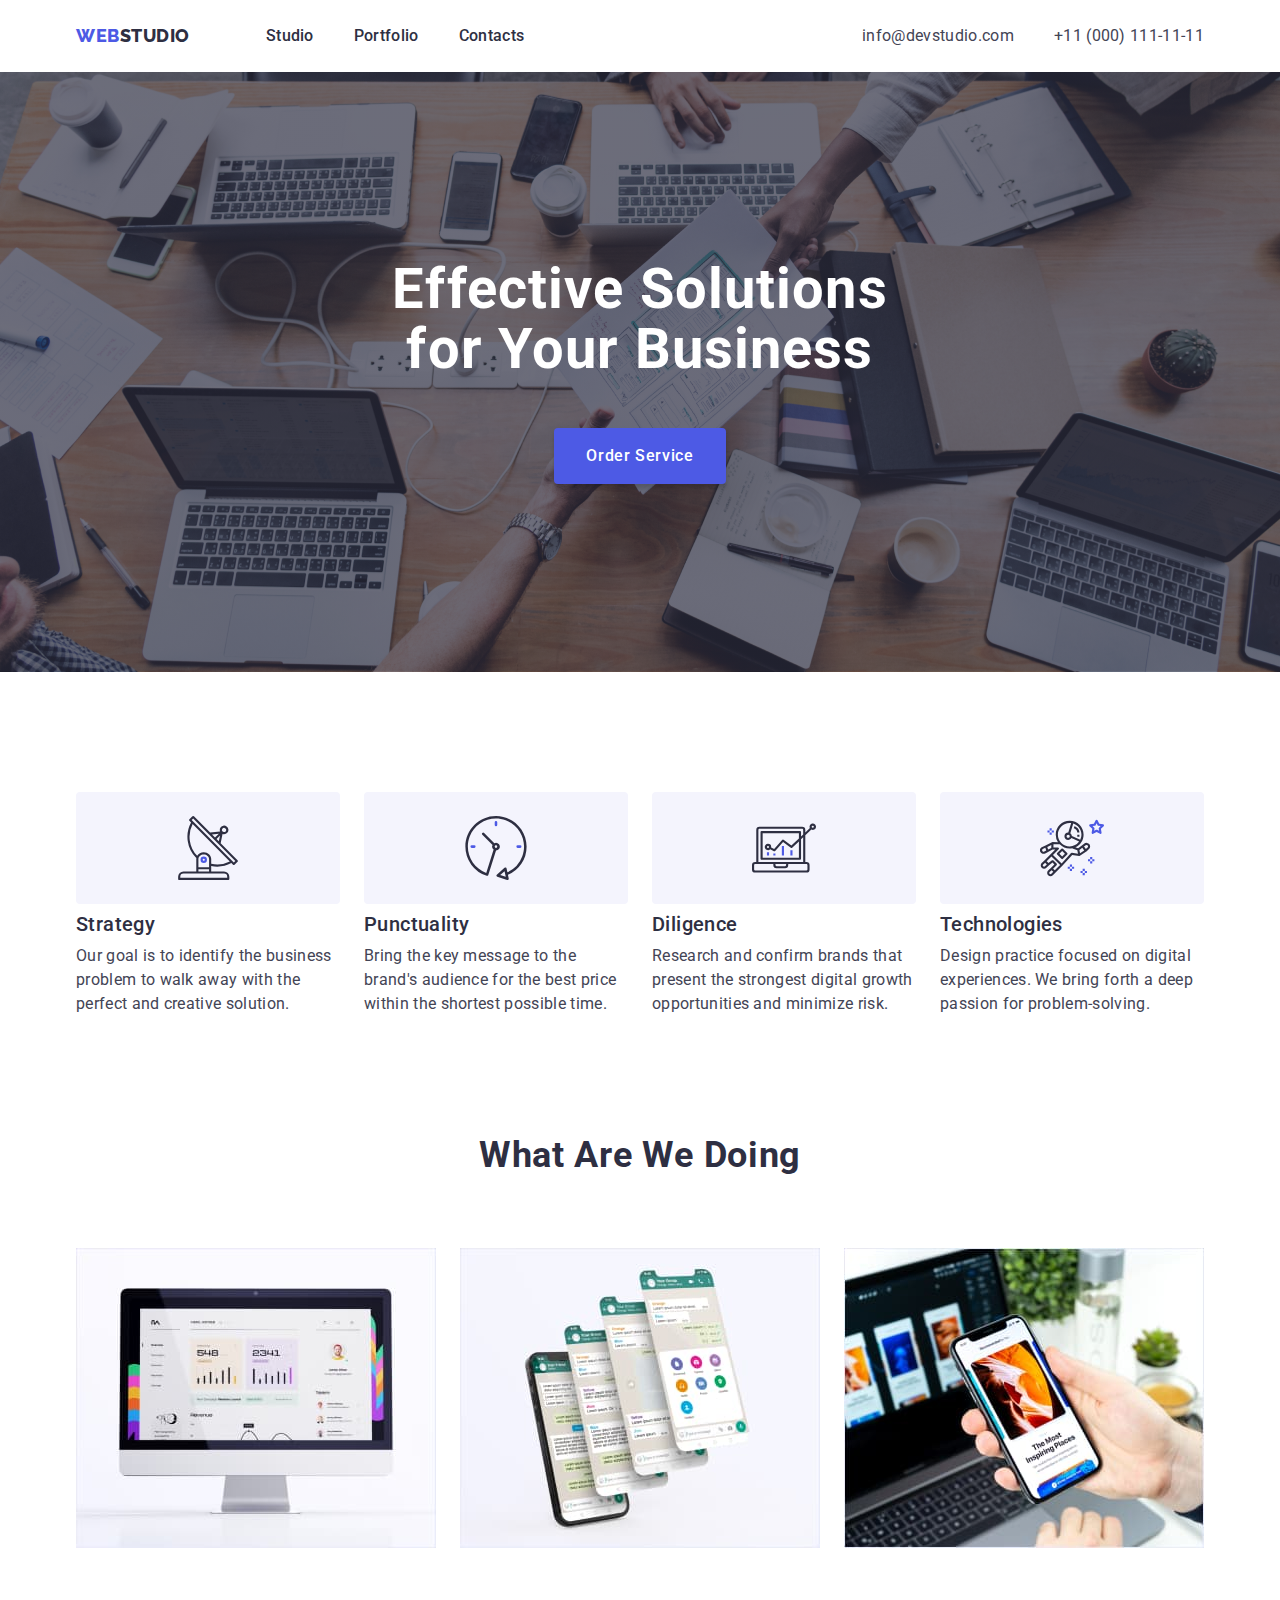
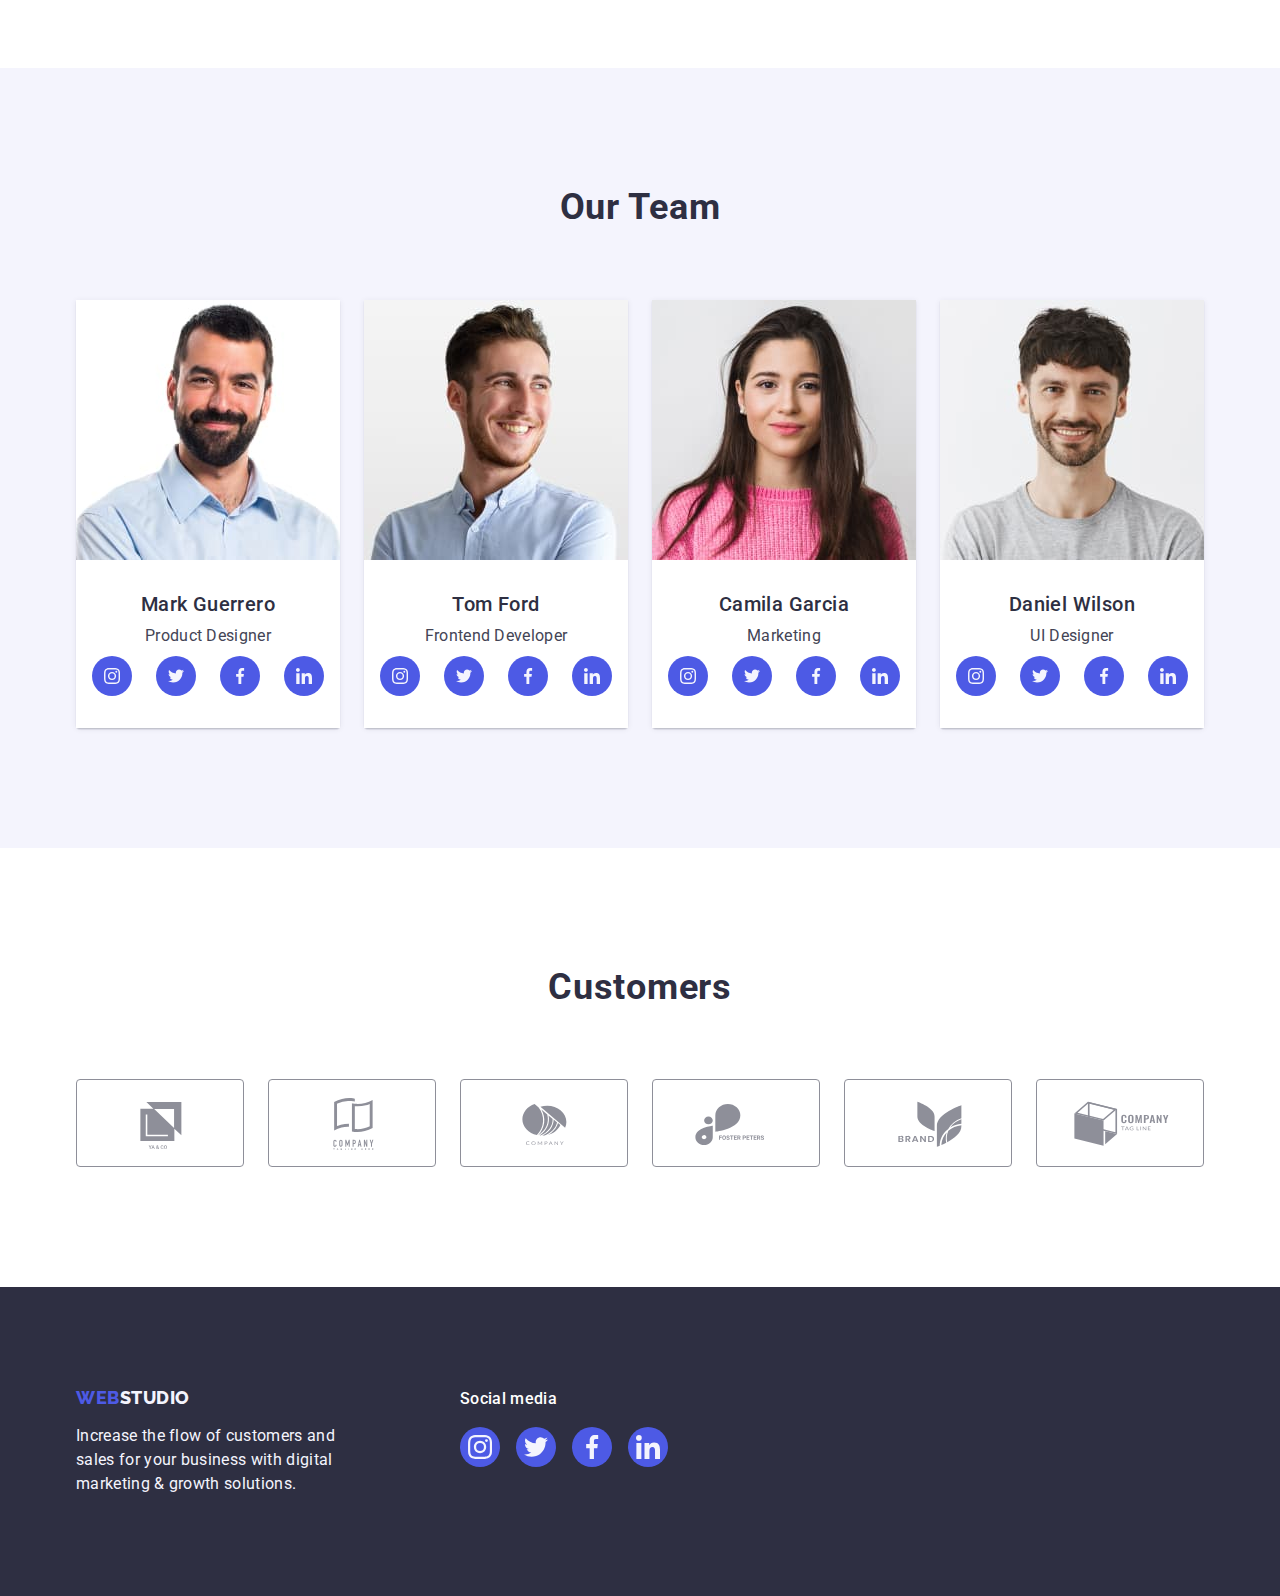
==== index.html @ 46908e69 "Initial commit" ====
<!DOCTYPE html>
<html lang="en">
  <head>
    <meta charset="UTF-8" />
    <meta http-equiv="X-UA-Compatible" content="IE=edge" />
    <meta name="viewport" content="width=device-width, initial-scale=1.0" />
    <!-- Шрифт ROBOTO -->
    <!-- Шрифт Raleway ExtraBold -->
    <link rel="preconnect" href="https://fonts.googleapis.com" />
    <link rel="preconnect" href="https://fonts.gstatic.com" crossorigin />
    <link
      href="https://fonts.googleapis.com/css2?family=Raleway:wght@800&family=Roboto:wght@400;500;700;900&display=swap"
      rel="stylesheet"
    />
    <link
      rel="stylesheet"
      href="https://cdnjs.cloudflare.com/ajax/libs/modern-normalize/1.1.0/modern-normalize.min.css"
    />

    <title>Main Page</Main></title>
    <link rel="stylesheet" href="./css/styles.css" />
  </head>
  <body>
    <!-- Шапка сторінки -->
    <header class="page-header">
      <div class="container header-container">
        <nav class="top-navigation">
          <!-- Логотип -->
          <a class="logo-link-header link" href="./index.html">
            Web<span class="logo-header-studio">Studio</span></a
          >
          <!-- Навігація на інші сторінки -->
          <ul class="menu list">
            <li class="menu-item">
              <a class="menu-link link" href="./index.html">Studio</a>
            </li>
            <li class="menu-item">
              <a class="menu-link link" href="./portfolio.html">Portfolio</a>
            </li>

            <li class="menu-item">
              <a class="menu-link link" href="">Contacts</a>
            </li>
          </ul>
        </nav>

        <address class="contact">
          <ul class="contact-menu list">
            <!-- Посилання на адресу електронної пошти  -->
            <li class="contact-menu-item">
              <a class="contact-menu-link link" href="mailto:info@devstudio.com"
                >info@devstudio.com</a
              >
            </li>
            <!-- Посилання на телефонний номер -->
            <li class="contact-menu-item">
              <a class="contact-menu-link link" href="tel:+110001111111"
                >+11 (000) 111-11-11</a
              >
            </li>
          </ul>
        </address>
      </div>
    </header>
    <!-- Унікальний контент сторінки -->
    <main>
      <!-- Hero з кнопкою -->

      <section class="section-hero">
        <div class="container container-section-hero">
          <h1 class="text-hero container-text-hero">
            Effective Solutions for Your Business
          </h1>

          <button class="modal-btn" type="button">Order Service</button>
        </div>
      </section>

      <!-- Секція 1 чотири абзаци -->

      <section class="section-information section">
        <div class="container container-section-information">
          <h2 class="information-title visually-hidden">Information</h2>
          <!-- Перший абзац -->
          <ul class="information-items list">
            <li class="information-item">
              <div class="container-information-icon">
                <svg
                  class="information-list-icon"
                  aria-label="icon antenna"
                  width="64"
                  height="64"
                >
                  <use href="./images/icons.svg#icon-antenna"></use>
                </svg>
              </div>
              <h3 class="information-subtitle">Strategy</h3>
              <p class="information-subtitle-text">
                Our goal is to identify the business problem to walk away with
                the perfect and creative solution.
              </p>
            </li>

            <!-- Другий абзац -->
            <li class="information-item">
              <div class="container-information-icon">
                <svg
                  class="information-list-icon"
                  aria-label="icon clock"
                  width="64"
                  height="64"
                >
                  <use href="./images/icons.svg#icon-clock"></use>
                </svg>
              </div>
              <h3 class="information-subtitle">Punctuality</h3>
              <p class="information-subtitle-text">
                Bring the key message to the brand's audience for the best price
                within the shortest possible time.
              </p>
            </li>

            <!-- Третій абзац -->
            <li class="information-item">
              <div class="container-information-icon">
                <svg
                  class="information-list-icon"
                  aria-label="icon diagram"
                  width="64"
                  height="64"
                >
                  <use href="./images/icons.svg#icon-diagram"></use>
                </svg>
              </div>
              <h3 class="information-subtitle">Diligence</h3>
              <p class="information-subtitle-text">
                Research and confirm brands that present the strongest digital
                growth opportunities and minimize risk.
              </p>
            </li>

            <!-- Четвертий абзац -->
            <li class="information-item">
              <div class="container-information-icon">
                <svg
                  class="information-list-icon"
                  aria-label="icon astronaut"
                  width="64"
                  height="64"
                >
                  <use href="./images/icons.svg#icon-astronaut"></use>
                </svg>
              </div>
              <h3 class="information-subtitle">Technologies</h3>
              <p class="information-subtitle-text">
                Design practice focused on digital experiences. We bring forth a
                deep passion for problem-solving.
              </p>
            </li>
          </ul>
        </div>
      </section>

      <!-- Секція 2 -->

      <section class="section-work">
        <div class="container container-section-work">
          <h2 class="section-work-title">What are we doing</h2>
          <ul class="work-items list">
            <li class="work-item">
              <img
                class="work-img"
                src="./images/img1.jpg"
                alt="computer monitor"
                width="360"
              />
            </li>
            <li class="work-item">
              <img
                class="work-img"
                src="./images/img2.jpg"
                alt="phone"
                width="360"
              />
            </li>
            <li class="work-item">
              <img
                class="work-img"
                src="./images/img3.jpg"
                alt="phone and computer"
                width="360"
              />
            </li>
          </ul>
        </div>
      </section>

      <!-- Секція 3 -->

      <section class="section-team section">
        <div class="container container-section-team">
          <h2 class="section-team-title">Our Team</h2>
          <ul class="section-team-list list">
            <li class="section-team-item">
              <img
                class="section-team-img"
                src="./images/mark_guerrero.jpg"
                alt="Mark Guerrero"
                width="264"
              />
              <div class="container-text-team">
                <h3 class="section-team-subtitle">Mark Guerrero</h3>
                <p class="section-team-text">Product Designer</p>
                <ul class="social-list">
                  <li class="social-list-item list">
                    <a href="" class="social-list-link">
                      <svg
                        class="social-list-icon"
                        width="16"
                        height="16"
                        aria-label="icon Instagram"
                      >
                        <use href="./images/icons.svg#icon-instagram"></use>
                      </svg>
                    </a>
                  </li>
                  <li class="social-list-item list">
                    <a href="" class="social-list-link">
                      <svg
                        class="social-list-icon"
                        width="16"
                        height="16"
                        aria-label="icon twitter"
                      >
                        <use href="./images/icons.svg#icon-twitter"></use>
                      </svg>
                    </a>
                  </li>
                  <li class="social-list-item list">
                    <a href="" class="social-list-link">
                      <svg
                        class="social-list-icon"
                        width="16"
                        height="16"
                        aria-label="icon facebook"
                      >
                        <use href="./images/icons.svg#icon-facebook"></use>
                      </svg>
                    </a>
                  </li>
                  <li class="social-list-item list">
                    <a href="" class="social-list-link">
                      <svg
                        class="social-list-icon"
                        width="16"
                        height="16"
                        aria-label="icon linkedin"
                      >
                        <use href="./images/icons.svg#icon-linkedin"></use>
                      </svg>
                    </a>
                  </li>
                </ul>
              </div>
            </li>
            <li class="section-team-item">
              <img
                class="section-team-img"
                src="./images/tom_ford.jpg"
                alt="Tom Ford"
                width="264"
              />
              <div class="container-text-team">
                <h3 class="section-team-subtitle">Tom Ford</h3>
                <p class="section-team-text">Frontend Developer</p>
                <ul class="social-list">
                  <li class="social-list-item list">
                    <a href="" class="social-list-link">
                      <svg
                        class="social-list-icon"
                        width="16"
                        height="16"
                        aria-label="icon Instagram"
                      >
                        <use href="./images/icons.svg#icon-instagram"></use>
                      </svg>
                    </a>
                  </li>
                  <li class="social-list-item list">
                    <a href="" class="social-list-link">
                      <svg
                        class="social-list-icon"
                        width="16"
                        height="16"
                        aria-label="icon twitter"
                      >
                        <use href="./images/icons.svg#icon-twitter"></use>
                      </svg>
                    </a>
                  </li>
                  <li class="social-list-item list">
                    <a href="" class="social-list-link">
                      <svg
                        class="social-list-icon"
                        width="16"
                        height="16"
                        aria-label="icon facebook"
                      >
                        <use href="./images/icons.svg#icon-facebook"></use>
                      </svg>
                    </a>
                  </li>
                  <li class="social-list-item list">
                    <a href="" class="social-list-link">
                      <svg
                        class="social-list-icon"
                        width="16"
                        height="16"
                        aria-label="icon linkedin"
                      >
                        <use href="./images/icons.svg#icon-linkedin"></use>
                      </svg>
                    </a>
                  </li>
                </ul>
              </div>
            </li>
            <li class="section-team-item">
              <img
                class="section-team-img"
                src="./images/camila_garcia.jpg"
                alt="Camila Garcia"
                width="264"
              />
              <div class="container-text-team">
                <h3 class="section-team-subtitle">Camila Garcia</h3>
                <p class="section-team-text">Marketing</p>
                <ul class="social-list">
                  <li class="social-list-item list">
                    <a href="" class="social-list-link">
                      <svg
                        class="social-list-icon"
                        width="16"
                        height="16"
                        aria-label="icon Instagram"
                      >
                        <use href="./images/icons.svg#icon-instagram"></use>
                      </svg>
                    </a>
                  </li>
                  <li class="social-list-item list">
                    <a href="" class="social-list-link">
                      <svg
                        class="social-list-icon"
                        width="16"
                        height="16"
                        aria-label="icon twitter"
                      >
                        <use href="./images/icons.svg#icon-twitter"></use>
                      </svg>
                    </a>
                  </li>
                  <li class="social-list-item list">
                    <a href="" class="social-list-link">
                      <svg
                        class="social-list-icon"
                        aria-label="icon facebook"
                        width="16"
                        height="16"
                      >
                        <use href="./images/icons.svg#icon-facebook"></use>
                      </svg>
                    </a>
                  </li>
                  <li class="social-list-item list">
                    <a href="" class="social-list-link">
                      <svg
                        class="social-list-icon"
                        width="16"
                        height="16"
                        aria-label="icon linkedin"
                      >
                        <use href="./images/icons.svg#icon-linkedin"></use>
                      </svg>
                    </a>
                  </li>
                </ul>
              </div>
            </li>
            <li class="section-team-item">
              <img
                class="section-team-img"
                src="./images/daniel_wilson.jpg"
                alt="Daniel Wilson"
                width="264"
              />
              <div class="container-text-team">
                <h3 class="section-team-subtitle">Daniel Wilson</h3>
                <p class="section-team-text">UI Designer</p>
                <ul class="social-list">
                  <li class="social-list-item list">
                    <a href="" class="social-list-link">
                      <svg
                        class="social-list-icon"
                        width="16"
                        height="16"
                        aria-label="icon Instagram"
                      >
                        <use href="./images/icons.svg#icon-instagram"></use>
                      </svg>
                    </a>
                  </li>
                  <li class="social-list-item list">
                    <a href="" class="social-list-link">
                      <svg
                        class="social-list-icon"
                        width="16"
                        height="16"
                        aria-label="icon twitter"
                      >
                        <use href="./images/icons.svg#icon-twitter"></use>
                      </svg>
                    </a>
                  </li>
                  <li class="social-list-item list">
                    <a href="" class="social-list-link">
                      <svg
                        class="social-list-icon"
                        width="16"
                        height="16"
                        aria-label="icon facebook"
                      >
                        <use href="./images/icons.svg#icon-facebook"></use>
                      </svg>
                    </a>
                  </li>
                  <li class="social-list-item list">
                    <a href="" class="social-list-link">
                      <svg
                        class="social-list-icon"
                        width="16"
                        height="16"
                        aria-label="icon linkedin"
                      >
                        <use href="./images/icons.svg#icon-linkedin"></use>
                      </svg>
                    </a>
                  </li>
                </ul>
              </div>
            </li>
          </ul>
        </div>
      </section>

      <!-- Секція 4 -->

      <section class="section-customers section">
        <div class="container container-customers">
          <h2 class="customers-title">Customers</h2>
          <ul class="customers-list list">
            <li class="customers-item">
              <a href="" class="customers-list-link">
                <svg
                  class="customers-list-icon"
                  aria-label="icon logo-one"
                  width="104"
                  height="56"
                >
                  <use href="./images/icons.svg#icon-logo_one"></use>
                </svg>
              </a>
            </li>
            <li class="customers-item">
              <a href="" class="customers-list-link">
                <svg
                  class="customers-list-icon"
                  aria-label="icon logo-two"
                  width="104"
                  height="56"
                >
                  <use href="./images/icons.svg#icon-logo-_two"></use>
                </svg>
              </a>
            </li>
            <li class="customers-item">
              <a href="" class="customers-list-link">
                <svg
                  class="customers-list-icon"
                  aria-label="icon logo_three"
                  width="104"
                  height="56"
                >
                  <use href="./images/icons.svg#icon-logo_three"></use>
                </svg>
              </a>
            </li>
            <li class="customers-item">
              <a href="" class="customers-list-link">
                <svg
                  class="customers-list-icon"
                  aria-label="icon logo_four"
                  width="104"
                  height="56"
                >
                  <use href="./images/icons.svg#icon-logo_four"></use>
                </svg>
              </a>
            </li>
            <li class="customers-item">
              <a href="" class="customers-list-link">
                <svg
                  class="customers-list-icon"
                  aria-label="icon logo_five"
                  width="104"
                  height="56"
                >
                  <use href="./images/icons.svg#icon-logo_five"></use>
                </svg>
              </a>
            </li>
            <li class="customers-item">
              <a href="" class="customers-list-link">
                <svg
                  class="customers-list-icon"
                  aria-label="icon logo_three"
                  width="104"
                  height="56"
                >
                  <use href="./images/icons.svg#icon-logo_six"></use>
                </svg>
              </a>
            </li>
          </ul>
        </div>
      </section>
    </main>

    <!-- Підвал сторінки -->
    <footer class="page-footer">
      <div class="container container-two-footer">
        <div class="container-footer">
          <a class="logo-link-footer link" href="./index.html">
            Web<span class="logo-footer-studio">Studio</span></a
          >
          <p class="footer-text">
            Increase the flow of customers and sales for your business with
            digital marketing & growth solutions.
          </p>
        </div>
        <div class="container-medial">
          <p class="media-title">Social media</p>
          <ul class="media-list">
            <li class="social-list-item list">
              <a href="" class="media-list-link">
                <svg
                  class="media-list-icon"
                  aria-label="icon Instagram"
                  width="24"
                  height="24"
                >
                  <use href="./images/icons.svg#icon-instagram"></use>
                </svg>
              </a>
            </li>
            <li class="social-list-item list">
              <a href="" class="media-list-link">
                <svg
                  class="media-list-icon"
                  aria-label="icon twitter"
                  width="24"
                  height="24"
                >
                  <use href="./images/icons.svg#icon-twitter"></use>
                </svg>
              </a>
            </li>
            <li class="social-list-item list">
              <a href="" class="media-list-link">
                <svg
                  class="media-list-icon"
                  aria-label="icon facebook"
                  width="24"
                  height="24"
                >
                  <use href="./images/icons.svg#icon-facebook"></use>
                </svg>
              </a>
            </li>
            <li class="social-list-item list">
              <a href="" class="media-list-link">
                <svg
                  class="media-list-icon"
                  aria-label="icon linkedin"
                  width="24"
                  height="24"
                >
                  <use href="./images/icons.svg#icon-linkedin"></use>
                </svg>
              </a>
            </li>
          </ul>
        </div>
      </div>
    </footer>
  </body>
</html>
---- css/styles.css ----
:root {
    --primary-font: font-family: 'Roboto', sans-serif;
    --secondary-font: font-family: 'Raleway', sans-serif;
    /* hero */
    --primery-text-color-theme-dark: #FFFFFF;
    /* footer */
    --secondary-text-color-theme-dark: #F4F4FD;

    --primery-text-color-theme-light: #2E2F42;
    --secondary-text-color-theme-light: #434455;
    --accent-color: #404BBF;
}

body {
    font-family: 'Roboto', sans-serif;
    color: #434455;
    background-color: #FFFFFF;
}

.list {
    list-style: none;
}

.link {
    text-decoration: none;
}


h1,
h2,
h3,
h4,
p {
    margin-top: 0;
    margin-bottom: 0;
}

ul,
ol {
    margin-top: 0;
    margin-bottom: 0;
    padding-left: 0;
}

img {
    display: block;
    max-width: 100%;
    height: auto;
}

.container {
    width: 1158px;
    margin-left: auto;
    margin-right: auto;
    padding-left: 15px;
    padding-right: 15px;
}

.section {
    padding-top: 120px;
    padding-bottom: 120px;
}

/* прихований заголовок */
.visually-hidden {
    position: absolute;
    width: 1px;
    height: 1px;
    margin: -1px;
    border: 0;
    padding: 0;
    white-space: nowrap;
    clip-path: inset(100%);
    clip: rect(0 0 0 0);
    overflow: hidden;
}

/* Header */
/* LOGO */

.page-header {

    box-shadow: 0px 2px 1px rgba(46, 47, 66, 0.08), 0px 1px 1px rgba(46, 47, 66, 0.16), 0px 1px 6px rgba(46, 47, 66, 0.08);

}

.header-container {
    display: flex;
    align-items: center;



}

.logo-link-header {
    font-family: "Raleway", sans-serif;
    font-style: normal;
    font-weight: 800;
    font-size: 18px;
    line-height: 1.17;
    letter-spacing: 0.03em;
    text-transform: uppercase;
    color: #4D5AE5;

    margin-right: 76px;
}

.logo-header-studio {

    color: #2E2F42;
}

/* Navigation */
.top-navigation {
    display: flex;
    align-items: center;

}

.menu {
    display: flex;
    align-items: center;
    gap: 40px;
}

.menu-item {}



.menu-link {
    font-style: normal;
    font-weight: 500;
    font-size: 16px;
    line-height: 1.5;
    letter-spacing: 0.02em;
    color: var(--primery-text-color-theme-light);

    display: block;
    padding-top: 24px;
    padding-bottom: 24px;




}

.menu-link:hover,
.menu-link:focus {
    color: var(--accent-color);
}

/* CONTACT */


.contact {
    font-style: normal;
    margin-left: auto;

}

.contact-menu {
    display: flex;
    align-items: center;
    gap: 40px;



}

.contact-menu-link {
    font-style: normal;
    font-weight: 400;
    font-size: 16px;
    line-height: 1.5;
    letter-spacing: 0.02em;
    color: var(--secondary-text-color-theme-light);




}

.contact-menu-link:hover,
.contact-menu-link:focus {
    color: var(--accent-color);
}

/* Main */
/* Hero */

.section-hero {
    background-color: #2E2F42;
    padding-top: 188px;
    padding-bottom: 188px;
    margin: 0 auto;

    max-width: 1440px;
    background-image: linear-gradient(rgb(46, 47, 66, 0.7), rgb(46, 47, 66, 0.7)), url(../images/Hero/img-name.jpg);
    background-repeat: no-repeat;
    background-position: 50% 50%;
    background-size: cover;
}

.container-section-hero {
    display: flex;
    align-items: center;
    flex-direction: column;


}

.container-text-hero {
    max-width: 496px;
    margin-bottom: 48px;
}






.text-hero {
    font-style: normal;
    font-weight: 700;
    font-size: 56px;
    line-height: 1.07;
    text-align: center;
    letter-spacing: 0.02em;
    color: var(--primery-text-color-theme-dark);
}

.modal-btn {
    min-width: 169px;
    height: 56px;
    padding: 16px 32px;
    border-radius: 4px;
    border: none;
    font-family: var(--primary-font);
    font-style: normal;
    font-weight: 500;
    font-size: 16px;
    line-height: 1.5;
    letter-spacing: 0.04em;
    color: var(--primery-text-color-theme-dark);
    cursor: pointer;
    box-shadow: 0px 4px 4px rgba(0, 0, 0, 0.15);
    display: block;
    background-color: #4d5ae5;

}

.modal-btn:hover,
.modal-btn:focus {
    background-color: var(--accent-color);
}

/* Section 1 */

.information-title {}

.container-section-information {

    align-items: center;
}

.information-items {
    display: flex;
    gap: 24px;
}



.information-item {
    flex-basis: calc((100% - 72px) / 4);
    width: 264px;

}

.information-subtitle {
    margin-bottom: 8px;

}

.information-title {
    visibility: hidden;
}


/* для всіх абзаців */
.information-subtitle {

    font-style: normal;
    font-weight: 500;
    font-size: 20px;
    line-height: 1.2;
    letter-spacing: 0.02em;
    color: var(--primery-text-color-theme-light);
}

.information-subtitle-text {

    font-style: normal;
    font-weight: 400;
    font-size: 16px;
    line-height: 1.5;
    letter-spacing: 0.02em;

}

/* Icon information */
.container-information-icon {

    display: flex;
    justify-content: center;
    align-items: center;
    background-color: #F4F4FD;
    border-radius: 4px 4px 4px 4px;
    height: 112px;
    margin-bottom: 8px;

}




/* Section 2 */

.section-work {
    padding-bottom: 120px;
}


.container-section-work {}

.work-items {
    display: flex;
    align-items: center;
    gap: 24px;

}

.section-work-title {

    font-style: normal;
    font-weight: 700;
    font-size: 36px;
    line-height: 1.11;
    text-align: center;
    letter-spacing: 0.02em;
    text-transform: capitalize;
    color: var(--primery-text-color-theme-light);


    margin-bottom: 72px;
}

/* Section 3 */

.section-team {
    background-color: #F4F4FD;
}

.container-section-team {
    display: flex;
    align-items: center;
    flex-direction: column;

}




.section-team-list {
    display: flex;
    gap: 24px;

}

.section-team-title {
    font-style: normal;
    font-weight: 700;
    font-size: 36px;
    line-height: 1.11;
    text-align: center;
    letter-spacing: 0.02em;
    text-transform: capitalize;
    color: var(--primery-text-color-theme-light);
    margin-bottom: 72px;

}

.section-team-item {
    width: calc((100% - 72px) / 4);

    border-radius: 0px 0px 4px 4px;
    box-shadow: 0px 1px 6px rgba(46, 47, 66, 0.08), 0px 1px 1px rgba(46, 47, 66, 0.16), 0px 2px 1px rgba(46, 47, 66, 0.08);
}


.container-text-team {
    display: flex;
    text-align: center;
    flex-direction: column;
    padding: 32px 0;
    background-color: #FFFFFF;



}

.section-team-subtitle {

    font-style: normal;
    font-weight: 500;
    font-size: 20px;
    line-height: 1.2;
    letter-spacing: 0.02em;
    color: var(--primery-text-color-theme-light);

    margin-bottom: 8px
}

.section-team-text {
    font-family: var(--primary-font);
    font-style: normal;
    font-weight: 400;
    font-size: 16px;
    line-height: 1.5;
    letter-spacing: 0.02em;

    margin-bottom: 8px;
}

/* ICON TEAM */

.social-list {
    display: flex;
    justify-content: center;
    gap: 24px;
}

.social-list-item {}

.social-list-link {
    display: flex;
    justify-content: center;
    align-items: center;
    width: 40px;
    height: 40px;
    border-radius: 50%;
    background-color: #4D5AE5;

}

.social-list-link:hover,
.social-list-link:focus {

    background-color: #404bbf;

}


.social-list-icon {
    fill: #F4F4FD;

}



/* SECTION 4 */

.section-customers {}



.container-customers {}

.customers-title {
    font-style: normal;
    font-size: 36px;
    line-height: 1.1;
    letter-spacing: 0.02em;
    color: #2E2F42;

    margin-bottom: 72px;
    text-align: center;
}

.customers-list {
    display: flex;
    justify-content: center;
    gap: 24px;
}



.customers-item {
    width: calc((100% - 120px) / 6);

}

.customers-list-link {
    display: flex;
    justify-content: center;
    align-items: center;

    width: 168px;
    height: 88px;

    border-radius: 4px;
    border: 1px solid #8E8F99;
    color: #8e8f99;

}

.customers-list-icon {
    fill: currentColor;
}

.customers-list-link:hover,
.customers-list-link:focus {

    border-color: #404bbf;
    color: #404bbf;

}

/* footer */





.page-footer {
    background-color: #2E2F42;
    padding-top: 100px;
    padding-bottom: 100px;


}

.container-two-footer {
    display: flex;
    align-items: baseline;
}


.container-footer {
    margin-right: 120px;
}

.logo-link-footer {
    display: inline-block;


    font-family: "Raleway", sans-serif;
    font-style: normal;
    font-weight: 800;
    font-size: 18px;
    line-height: 1.17;
    letter-spacing: 0.03em;
    text-transform: uppercase;
    color: #4D5AE5;
    margin-bottom: 16px;




}

.logo-footer-studio {

    color: #F4F4FD;
}




.footer-text {
    /* font-family: var(--primary-font); */
    font-style: normal;
    font-weight: 400;
    font-size: 16px;
    line-height: 1.5;
    letter-spacing: 0.02em;
    color: var(--secondary-text-color-theme-dark);

    max-width: 264px
}

/* Другий div container */

.container-medial {}

.media-title {
    font-weight: 500;
    font-size: 16px;
    line-height: 1.5;
    letter-spacing: 0.02em;
    color: #FFFFFF;


    margin-bottom: 16px;
}

.media-list {
    display: flex;
    gap: 16px;

}

.media-list-link {
    display: flex;
    justify-content: center;
    align-items: center;
    width: 40px;
    height: 40px;
    border-radius: 50%;
    background-color: #4D5AE5;
}

.media-list-link:hover,
.media-list-link:focus {

    background-color: #31d0aa;
}

.media-list-icon {
    fill: #f4f4fd;
}



/* PORTFOLIO */
/* Main */

/* one list */


.portfolio {
    padding-top: 96px;
    padding-bottom: 120px;
}

.container-portfolio {}



.portfolio-title-list {
    display: flex;
    justify-content: center;
    margin-bottom: 72px;
    gap: 24px;
}





.modal-btn-portfolio {
    font-family: var(--primary-font);
    font-style: normal;
    font-weight: 500;
    font-size: 16px;
    line-height: 1.5;
    letter-spacing: 0.04em;
    color: #4D5AE5;
    background-color: #F4F4FD;
    cursor: pointer;

    display: block;
    border: 1px solid #E7E9FC;
    border-radius: 4px;
    padding: 12px 24px;
}




.modal-btn-portfolio:hover,
.modal-btn-portfolio:focus {
    color: #FFFFFF;
    background-color: var(--accent-color);
    border: 1px solid transparent;

    box-shadow: 0px 3px 1px rgba(0, 0, 0, 0.1), 0px 2px 1px rgba(0, 0, 0, 0.08), 0px 2px 2px rgba(0, 0, 0, 0.12);
}

/* two list */




.portfolio-work-list {
    display: flex;
    flex-wrap: wrap;
    justify-content: center;
    column-gap: 24px;
    row-gap: 48px;

}

.portfolio-work-item {
    width: calc((100% - 48px) / 3);

}

.portfolio-work-link {
    display: block;
}

.portfolio-work-link:hover,
.portfolio-work-link:focus {
    box-shadow: 0px 1px 6px rgba(46, 47, 66, 0.08), 0px 1px 1px rgba(46, 47, 66, 0.16), 0px 2px 1px rgba(46, 47, 66, 0.08);
}

.portfolio-img-text {
    width: 360px;
    flex-direction: column;
    padding: 32px 16px;
    border: 1px solid #E7E9FC;
    border-top: none;

}




.portfolio-work-subject {
    font-style: normal;
    font-weight: 500;
    font-size: 20px;
    line-height: 1.2;
    letter-spacing: 0.02em;
    color: var(--primery-text-color-theme-light);
    margin-bottom: 8px;
}

.portfolio-work-text {
    font-style: normal;
    font-weight: 400;
    font-size: 16px;
    line-height: 1.5;
    letter-spacing: 0.02em;
    color: var(--secondary-text-color-theme-light);

}
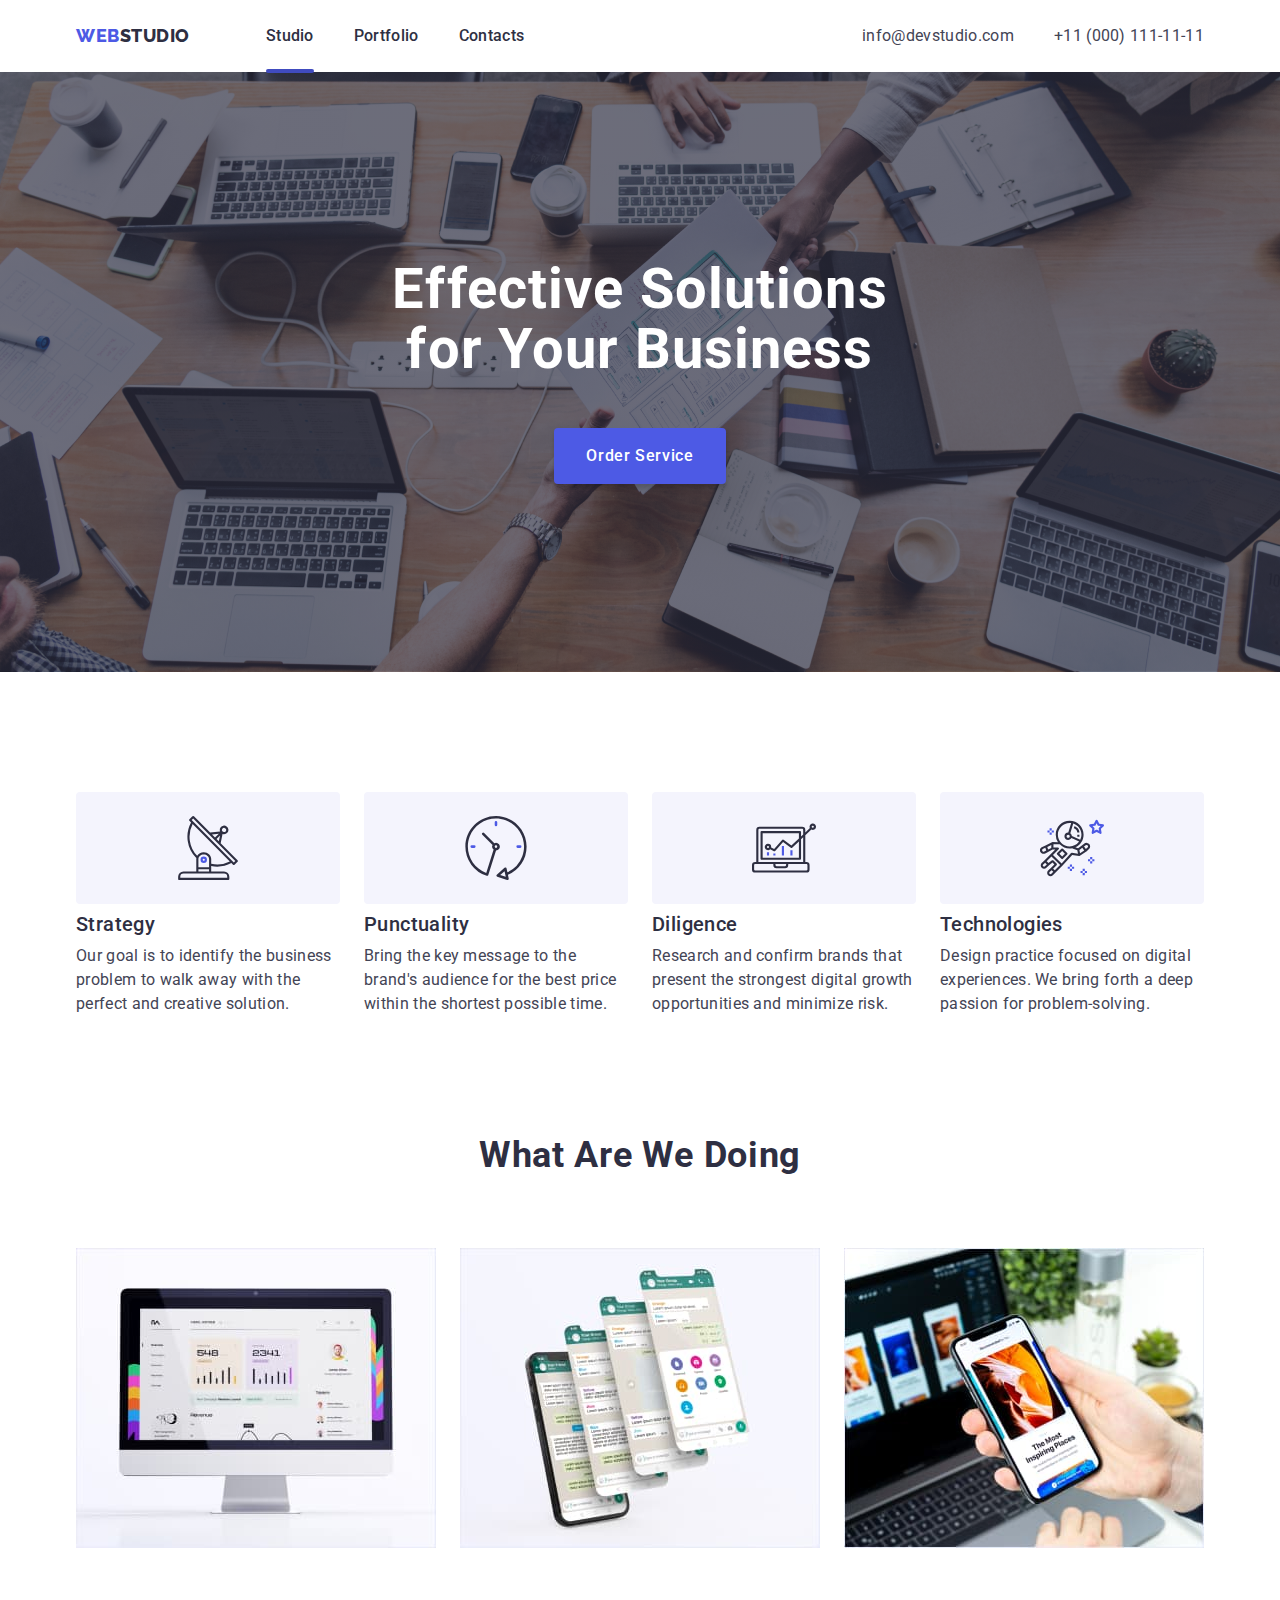
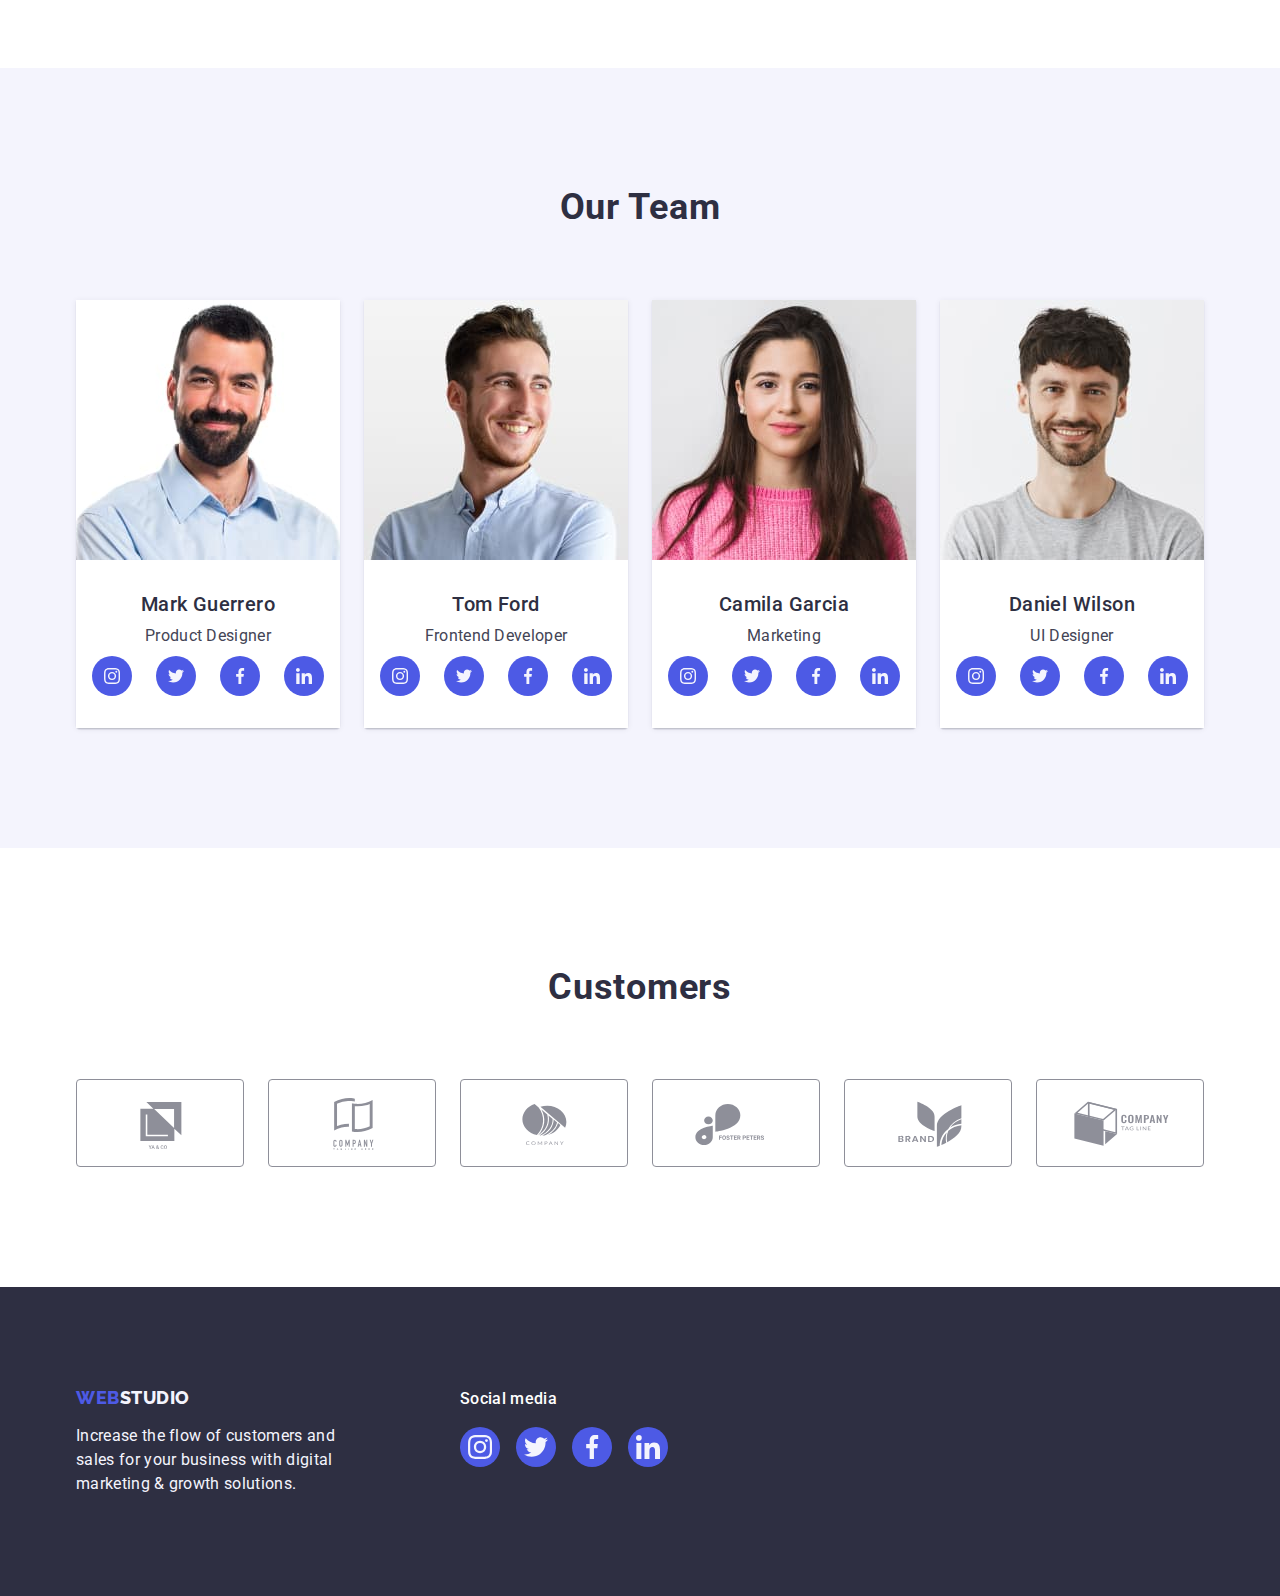
==== commit 90b14559: "vr3" ====
--- a/index.html
+++ b/index.html
@@ -32,7 +32,7 @@
           <!-- Навігація на інші сторінки -->
           <ul class="menu list">
             <li class="menu-item">
-              <a class="menu-link link" href="./index.html">Studio</a>
+              <a class="menu-link link current" href="./index.html">Studio</a>
             </li>
             <li class="menu-item">
               <a class="menu-link link" href="./portfolio.html">Portfolio</a>
@@ -72,7 +72,9 @@
             Effective Solutions for Your Business
           </h1>
 
-          <button class="modal-btn" type="button">Order Service</button>
+          <button class="modal-btn" type="button" data-modal-open>
+            Order Service
+          </button>
         </div>
       </section>
 
@@ -603,5 +605,19 @@
         </div>
       </div>
     </footer>
+
+    <!-- Модальне вікно -->
+
+    <div class="backdrop is-hidden" data-modal>
+      <div class="modal">
+        <button type="button" class="modal-close-btn" data-modal-close>
+          <svg class="modal-close-icon" width="8" height="8">
+            <use href="./images/icons.svg#icon-close-black"></use>
+          </svg>
+        </button>
+      </div>
+    </div>
+
+    <script src="./js/modal.js"></script>
   </body>
 </html>
--- a/css/styles.css
+++ b/css/styles.css
@@ -139,6 +139,7 @@
     padding-top: 24px;
     padding-bottom: 24px;
 
+    transition: color 250ms cubic-bezier(0.4, 0, 0.2, 1);
 
 
 
@@ -149,6 +150,29 @@
     color: var(--accent-color);
 }
 
+.current {
+    position: relative;
+
+
+}
+
+.current::after {
+    content: "";
+    position: absolute;
+    left: 0;
+    bottom: -1px;
+    width: 100%;
+    height: 4px;
+    background-color: var(--accent-color);
+    border-radius: 2px;
+
+    transition: background-color 250ms cubic-bezier(0.4, 0, 0.2, 1);
+
+
+}
+
+
+
 /* CONTACT */
 
 
@@ -174,6 +198,8 @@
     line-height: 1.5;
     letter-spacing: 0.02em;
     color: var(--secondary-text-color-theme-light);
+
+    transition: color 250ms cubic-bezier(0.4, 0, 0.2, 1);
 
 
 
@@ -247,6 +273,8 @@
     display: block;
     background-color: #4d5ae5;
 
+    transition: background-color 250ms cubic-bezier(0.4, 0, 0.2, 1);
+
 }
 
 .modal-btn:hover,
@@ -450,6 +478,8 @@
     border-radius: 50%;
     background-color: #4D5AE5;
 
+    transition: background-color 250ms cubic-bezier(0.4, 0, 0.2, 1);
+
 }
 
 .social-list-link:hover,
@@ -508,9 +538,13 @@
     height: 88px;
 
     border-radius: 4px;
-    border: 1px solid #8E8F99;
+    border-width: 1px;
+    border-style: solid;
+    border-color: #8E8F99;
+    /* border: 1px solid #8E8F99; */
     color: #8e8f99;
-
+    transition: border-color 250ms cubic-bezier(0.4, 0, 0.2, 1),
+        color 250ms cubic-bezier(0.4, 0, 0.2, 1);
 }
 
 .customers-list-icon {
@@ -617,6 +651,8 @@
     height: 40px;
     border-radius: 50%;
     background-color: #4D5AE5;
+
+    transition: background-color 250ms cubic-bezier(0.4, 0, 0.2, 1);
 }
 
 .media-list-link:hover,
@@ -630,6 +666,79 @@
 }
 
 
+
+/* модальне вікно */
+
+.backdrop {
+    position: fixed;
+    top: 0;
+    left: 0;
+    width: 100%;
+    height: 100%;
+    background-color: rgba(46, 47, 66, 0.4);
+    opacity: 1;
+    visibility: visible;
+    pointer-events: auto;
+
+    transition: opacity 250ms cubic-bezier(0.4, 0, 0.2, 1), visibility 250ms cubic-bezier(0.4, 0, 0.2, 1);
+}
+
+.modal {
+    position: absolute;
+    top: 50%;
+    left: 50%;
+    transform: translate(-50%, -50%);
+    min-width: 408px;
+    min-height: 576px;
+    background-color: rgba(252, 252, 252, 1);
+    box-shadow: 0px 1px 1px rgba(0, 0, 0, 0.14), 0px 1px 3px rgba(0, 0, 0, 0.12), 0px 2px 1px rgba(0, 0, 0, 0.2);
+    border-radius: 4px;
+
+    transition: transform 250ms cubic-bezier(0.4, 0, 0.2, 1);
+}
+
+.modal-close-btn {
+    position: absolute;
+    top: 24px;
+    right: 24px;
+    display: flex;
+    align-items: center;
+    justify-content: center;
+    width: 24px;
+    height: 24px;
+    padding: 0;
+    background-color: #E7E9FC;
+    border: 1px solid rgba(0, 0, 0, 0.1);
+    border-radius: 50%;
+    cursor: pointer;
+
+    transition: background-color 250ms cubic-bezier(0.4, 0, 0.2, 1), border 250ms cubic-bezier(0.4, 0, 0.2, 1);
+}
+
+.modal-close-btn:hover,
+.modal-close-btn:focus {
+
+    background-color: var(--accent-color);
+    border: none;
+}
+
+.modal-close-icon {
+    fill: rgb(46, 47, 66);
+    transition: fill 250ms cubic-bezier(0.4, 0, 0.2, 1);
+}
+
+.modal-close-btn:hover .modal-close-icon,
+.modal-close-btn:focus .modal-close-icon {
+    fill: rgb(255, 255, 255);
+}
+
+.is-hidden {
+    opacity: 0;
+    visibility: hidden;
+    pointer-events: none;
+}
+
+/* модальне вікно   close */
 
 /* PORTFOLIO */
 /* Main */
@@ -672,6 +781,11 @@
     border: 1px solid #E7E9FC;
     border-radius: 4px;
     padding: 12px 24px;
+
+    transition: color 250ms cubic-bezier(0.4, 0, 0.2, 1),
+        background-color 250ms cubic-bezier(0.4, 0, 0.2, 1),
+        border-color 250ms cubic-bezier(0.4, 0, 0.2, 1),
+        box-shadow 250ms cubic-bezier(0.4, 0, 0.2, 1);
 }
 
 
@@ -707,11 +821,51 @@
 
 .portfolio-work-link {
     display: block;
+    box-shadow: none;
+    transition: box-shadow 250ms cubic-bezier(0.4, 0, 0.2, 1);
+
+}
+
+.portfolio-work-pictures {
+    position: relative;
+    overflow: hidden;
+}
+
+.overlay {
+    font-weight: 400;
+    font-size: 16px;
+    line-height: 1.5;
+    letter-spacing: 0.02em;
+    color: #F4F4FD;
+    background-color: rgba(77, 90, 229, 1);
+
+    text-align: center;
+    padding: 40px 32px;
+
+
+    position: absolute;
+    top: 0;
+    left: 0;
+    width: 100%;
+    height: 100%;
+    overflow: auto;
+
+    transform: translateY(100%);
+    transition: transform 250ms cubic-bezier(0.4, 0, 0.2, 1);
+
+
 }
 
 .portfolio-work-link:hover,
 .portfolio-work-link:focus {
     box-shadow: 0px 1px 6px rgba(46, 47, 66, 0.08), 0px 1px 1px rgba(46, 47, 66, 0.16), 0px 2px 1px rgba(46, 47, 66, 0.08);
+
+}
+
+.portfolio-work-link:hover .overlay,
+.portfolio-work-link:focus .overlay {
+    box-shadow: 0px 1px 6px rgba(46, 47, 66, 0.08), 0px 1px 1px rgba(46, 47, 66, 0.16), 0px 2px 1px rgba(46, 47, 66, 0.08);
+    transform: translateY(0%);
 }
 
 .portfolio-img-text {
